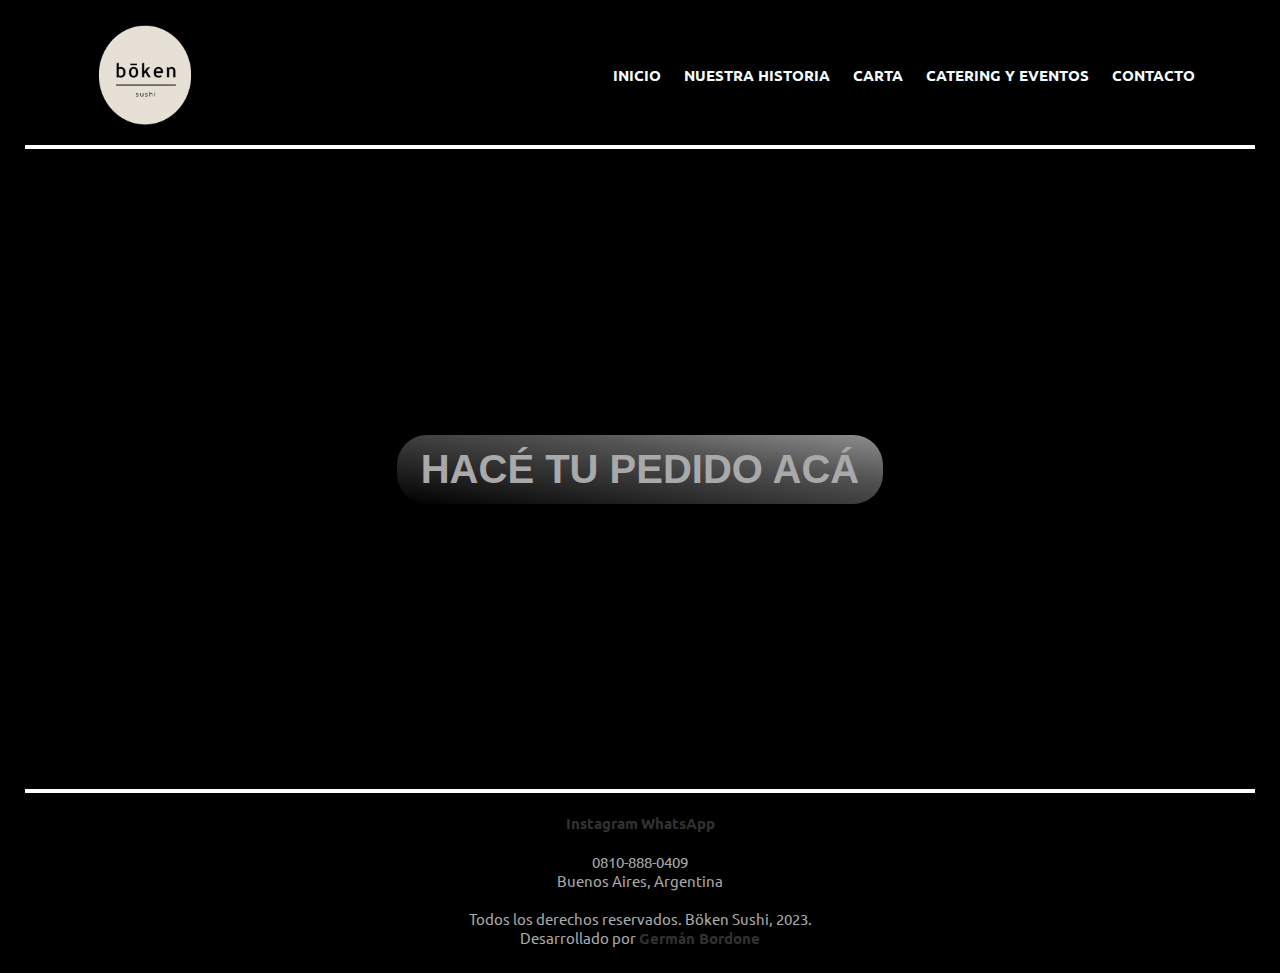
==== index.html @ 6fe46e97 "boton en el main y fotos de fondo" ====
<!DOCTYPE html>
<html lang="es">

<head>
    <meta charset="UTF-8">
    <meta http-equiv="X-UA-Compatible" content="IE=edge">
    <meta name="viewport" content="width=device-width, initial-scale=1.0">
    <title>böken - Home</title>
    <!-- BS CSS -->
    <link href="https://cdn.jsdelivr.net/npm/bootstrap@5.3.0-alpha1/dist/css/bootstrap.min.css" rel="stylesheet"
        integrity="sha384-GLhlTQ8iRABdZLl6O3oVMWSktQOp6b7In1Zl3/Jr59b6EGGoI1aFkw7cmDA6j6gD" crossorigin="anonymous">
    <!-- CSS -->
    <link rel="stylesheet" href="css/estilo.css">
    <!-- FAVICON -->
    <link rel="shortcut icon" href="img/logo.jpg" type="image/x-icon">
</head>

<body>
    <!-- HEADER: TÍTULO PARA MOTOR DE BÚSQUEDA, LOGO Y BARRA NAV -->
    <header>
        <img class="logo" src="img/logo.png" alt="Logo de la empresa">
        <h1 class="encabezado">Boken Sushi</h1>
        <nav>
            <ul>
                <li><a href="index.html">INICIO</a></li>
                <li><a href="html/historia.html">NUESTRA HISTORIA</a></li>
                <li><a href="html/carta.html">CARTA</a></li>
                <li><a href="html/eventos.html">CATERING Y EVENTOS</a></li>
                <li><a href="html/contacto.html">CONTACTO</a></li>
            </ul>
        </nav>
    </header>

    <!-- MAIN: FOTO DE FONDO Y ALGÚN BOTÓN PARA PEDIR -->
    <section class="mainIndex">
        <button class="boton">Hacé tu pedido acá</button>
    </section>

    <!-- FOOTER: REDES Y DERECHOS -->
    <footer>
        <ul class="redes">
            <li><a href="https://www.instagram.com/bokensushibsas/" target="_blank">Instagram</a> <a
                    href="https://wa.me/5491132184443" target="_blank">WhatsApp</a></li>
            <br>
            <li>0810-888-0409</li>
            <li>Buenos Aires, Argentina</li>
            <br>
        </ul>
        <p class="derechos">Todos los derechos reservados. Böken Sushi, 2023.<br>Desarrollado por <a href="">Germán
                Bordone</a></p>
    </footer>

    <script src="https://cdn.jsdelivr.net/npm/bootstrap@5.3.0-alpha1/dist/js/bootstrap.bundle.min.js"
        integrity="sha384-w76AqPfDkMBDXo30jS1Sgez6pr3x5MlQ1ZAGC+nuZB+EYdgRZgiwxhTBTkF7CXvN"
        crossorigin="anonymous"></script>
</body>

</html>
---- css/estilo.css ----
/* GOOGLE FONTS */
@import url('https://fonts.googleapis.com/css2?family=Ubuntu&display=swap');

* {
    padding: 0;
    margin: 0;
}

/* ESTILO AL BODY Y FUENTE GENERAL */
body {
    font-family: 'Ubuntu', sans-serif;
    font-size: 15px;
    margin: 25px;
    background-color: black;
    color: darkgray;
}

/* SEPARANDO UN POCO EL HEADER DEL CONTENIDO PRINCIPAL Y ACOMODANDO LOGO Y NAV CON FLEX */
header {
    background-color: black;
    border-bottom: 4px white solid;
    padding-bottom: 20px;
    display: flex;
    justify-content: space-between;
    align-items: center;
}

/* ACHICANDO UN POCO EL LOGO QUE CONSEGUÍ */
.logo {
    height: 100px;
    width: 240px;
}

/* ESCONDIENDO EL H1 */
h1 {
    display: none;
}

/* ESTILO A LOS LINKS */
a {
    font-weight: bold;
    text-decoration: none;
    color: rgba(128, 128, 128, 0.397);
}

/* ESTILO A LOS LINKS DEL NAV */
nav a {
    font-weight: bold;
    text-decoration: none;
    color: #F3FCFC;
}

/* SEPARANDO UN POCO EL NAV DEL BORDE */
nav {
    margin-right: 50px;
}

/* ITEMS DE LA LISTA DE LINKS DEL NAV */
nav li {
    display: inline-block;
    margin: 5px;
    padding: 5px;
}

/* ACÁ CENTRANDO EL BOTÓN DEL INDEX CON FLEX Y SEPARANDO DEL HEADER Y FOOTER. AGREANDO IMÁGEN DE FONDO */
.mainIndex {
    text-align: center;
    padding-bottom: 20px;
    padding-top: 20px;
    height: 600px;
    display: flex;
    align-items: center;
    justify-content: center;
    background-image: url(https://cloudfront-us-east-1.images.arcpublishing.com/infobae/4GJESMZCFFDWRPHQ2YNZGFGS4I.jpg);
    background-position: center center;
    background-attachment: fixed;
    background-size: cover;
}

/* ACÁ ESTILO Y GRID PARA ORDENAR LOS PÁRRAFOS HISTORIA */
.mainHistoria {
    font-weight: 700;
    text-align: center;
    padding-bottom: 20px;
    padding-top: 20px;
    height: 600px;
    /* background-image: url(../img/fondo2.jpg); */
    background-position: center center;
    background-attachment: fixed;
    background-size: cover;
    display: grid;
    grid-template-areas: 
    "historia1 historia2"
    "historia3 historia3"
    ;
}

/* FOOTER */
footer {
    border-top: 4px white solid;
    padding-top: 20px;
    text-align: center;
}

footer ul li {
    list-style-type: none;
}

/* PÁRRAFOS HISTORIA */
.historia1 {
    grid-area: historia1;
}

.historia2 {
    grid-area: historia2;
}

.historia3 {
    grid-area: historia3;
}

/* ESTILO AL BOTÓN DEL MAIN + TRANSFORMACIÓN Y TRANSICIÓN */
.boton {
    color: darkgray;
    padding: 12px 24px;
    font-size: 40px;
    font-weight: 700;
    text-transform: uppercase;
    background-image: linear-gradient(to top right, black, #2B2B2B, #535353, #8F8E8E);
    border: 0;
    border-radius: 30px;
    transition: all cubic-bezier(0.215, 0.610, 0.355, 1) .4s;
}

.boton:hover {
    cursor: pointer;
    transform: translateY(-3px);
}

.boton:active {
    transform: translateY(3px);
}

/* CORRIGIENDO UN PADDING IZQ QUE ME METIÓ EL BS NO SE POR QUÉ */
.redes {
    padding: 0;
}
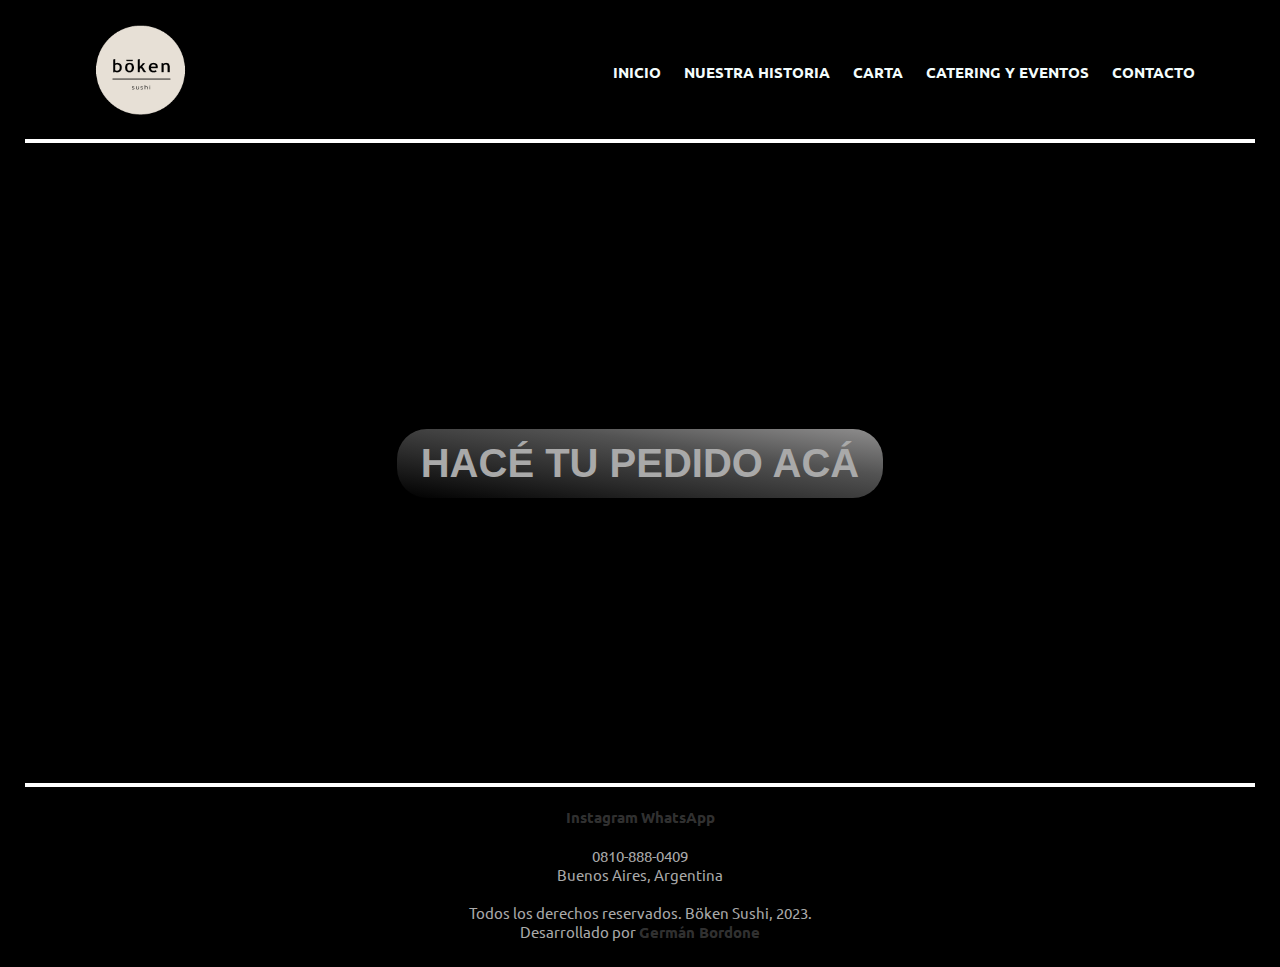
==== commit 344f0aaf: "responsive" ====
--- a/index.html
+++ b/index.html
@@ -6,9 +6,6 @@
     <meta http-equiv="X-UA-Compatible" content="IE=edge">
     <meta name="viewport" content="width=device-width, initial-scale=1.0">
     <title>böken - Home</title>
-    <!-- BS CSS -->
-    <link href="https://cdn.jsdelivr.net/npm/bootstrap@5.3.0-alpha1/dist/css/bootstrap.min.css" rel="stylesheet"
-        integrity="sha384-GLhlTQ8iRABdZLl6O3oVMWSktQOp6b7In1Zl3/Jr59b6EGGoI1aFkw7cmDA6j6gD" crossorigin="anonymous">
     <!-- CSS -->
     <link rel="stylesheet" href="css/estilo.css">
     <!-- FAVICON -->
@@ -18,7 +15,7 @@
 <body>
     <!-- HEADER: TÍTULO PARA MOTOR DE BÚSQUEDA, LOGO Y BARRA NAV -->
     <header>
-        <img class="logo" src="img/logo.png" alt="Logo de la empresa">
+        <a href="../index.html"><img class="logo" src="../img/logo.png" alt="Logo de la empresa"></a>
         <h1 class="encabezado">Boken Sushi</h1>
         <nav>
             <ul>
@@ -50,9 +47,7 @@
                 Bordone</a></p>
     </footer>
 
-    <script src="https://cdn.jsdelivr.net/npm/bootstrap@5.3.0-alpha1/dist/js/bootstrap.bundle.min.js"
-        integrity="sha384-w76AqPfDkMBDXo30jS1Sgez6pr3x5MlQ1ZAGC+nuZB+EYdgRZgiwxhTBTkF7CXvN"
-        crossorigin="anonymous"></script>
+
 </body>
 
 </html>--- a/css/estilo.css
+++ b/css/estilo.css
@@ -27,8 +27,9 @@
 
 /* ACHICANDO UN POCO EL LOGO QUE CONSEGUÍ */
 .logo {
-    height: 100px;
-    width: 240px;
+    /* height: 100px;
+    width: 240px; */
+    height: 10vh;
 }
 
 /* ESCONDIENDO EL H1 */
@@ -77,21 +78,21 @@
     background-size: cover;
 }
 
-/* ACÁ ESTILO Y GRID PARA ORDENAR LOS PÁRRAFOS HISTORIA */
+/* ACÁ ESTILO Y GRID PARA ORDENAR LOS PÁRRAFOS HISTORIA. OCULTO LA IMÁGEN DE FONDO PORQUE NO CONSIGO UNA QUE ME HAGA BUEN CONTRASTE CON LOS TEXTOS */
 .mainHistoria {
     font-weight: 700;
     text-align: center;
     padding-bottom: 20px;
     padding-top: 20px;
-    height: 600px;
-    /* background-image: url(../img/fondo2.jpg); */
+    /* height: 600px;
+    background-image: url(../img/fondo2.jpg);
     background-position: center center;
     background-attachment: fixed;
-    background-size: cover;
+    background-size: cover; */
     display: grid;
-    grid-template-areas: 
-    "historia1 historia2"
-    "historia3 historia3"
+    grid-template-areas:
+        "historia1 historia2"
+        "historia3 historia3"
     ;
 }
 
@@ -108,14 +109,17 @@
 
 /* PÁRRAFOS HISTORIA */
 .historia1 {
+    padding: 20px;
     grid-area: historia1;
 }
 
 .historia2 {
+    padding: 20px;
     grid-area: historia2;
 }
 
 .historia3 {
+    padding: 20px;
     grid-area: historia3;
 }
 
@@ -141,7 +145,18 @@
     transform: translateY(3px);
 }
 
-/* CORRIGIENDO UN PADDING IZQ QUE ME METIÓ EL BS NO SE POR QUÉ */
-.redes {
-    padding: 0;
+/* MEDIA QUERIES: MOSTRANDO HISTORIAS EN 1 SOLA COLUMNA. NO CONSEGUÍ HACER RESPONSIVE EL BACKGROUND IMAGE DEL INDEX, POR ESO LO OCULTO */
+@media (max-width: 650px) {
+    .mainIndex {
+        background-image: none;
+    }
+
+    .mainHistoria {
+        display: grid;
+        grid-template-areas: 
+        "historia1"
+        "historia2"
+        "historia3";
+    }
+
 }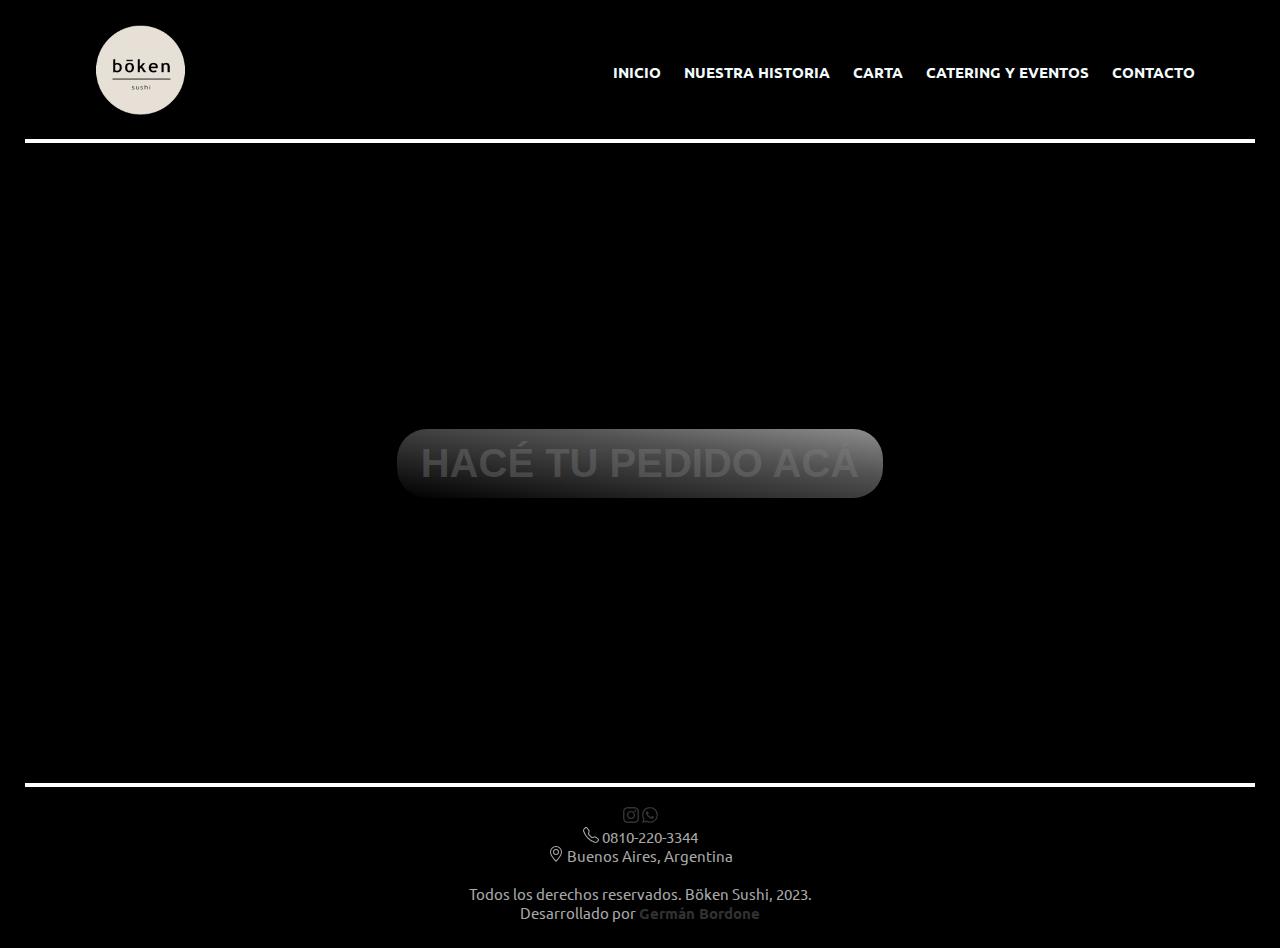
==== commit 64527173: "avanzando con el contenido" ====
--- a/index.html
+++ b/index.html
@@ -5,7 +5,12 @@
     <meta charset="UTF-8">
     <meta http-equiv="X-UA-Compatible" content="IE=edge">
     <meta name="viewport" content="width=device-width, initial-scale=1.0">
+    <meta name="description"
+        content="BOKEN SUSHI - fanáticos del sushi. Delivery & take away. Un sushi creado por manos y mente con casi 20 años de experiencia en el rubro. Excelente relación precio/calidad. Pedí online. Todos los medios de pago.">
     <title>böken - Home</title>
+    <!-- BS CSS -->
+    <link href="https://cdn.jsdelivr.net/npm/bootstrap@5.3.0-alpha1/dist/css/bootstrap.min.css" rel="stylesheet"
+        integrity="sha384-GLhlTQ8iRABdZLl6O3oVMWSktQOp6b7In1Zl3/Jr59b6EGGoI1aFkw7cmDA6j6gD" crossorigin="anonymous">
     <!-- CSS -->
     <link rel="stylesheet" href="css/estilo.css">
     <!-- FAVICON -->
@@ -15,13 +20,13 @@
 <body>
     <!-- HEADER: TÍTULO PARA MOTOR DE BÚSQUEDA, LOGO Y BARRA NAV -->
     <header>
-        <a href="../index.html"><img class="logo" src="../img/logo.png" alt="Logo de la empresa"></a>
+        <a href="index.html"><img class="logo" src="img/logo.png" alt="Logo de la empresa"></a>
         <h1 class="encabezado">Boken Sushi</h1>
         <nav>
             <ul>
                 <li><a href="index.html">INICIO</a></li>
                 <li><a href="html/historia.html">NUESTRA HISTORIA</a></li>
-                <li><a href="html/carta.html">CARTA</a></li>
+                <li><a href="html/carta.pdf" target="_blank">CARTA</a></li>
                 <li><a href="html/eventos.html">CATERING Y EVENTOS</a></li>
                 <li><a href="html/contacto.html">CONTACTO</a></li>
             </ul>
@@ -30,24 +35,46 @@
 
     <!-- MAIN: FOTO DE FONDO Y ALGÚN BOTÓN PARA PEDIR -->
     <section class="mainIndex">
-        <button class="boton">Hacé tu pedido acá</button>
+        <button class="boton"><a href="https://bokensushi.masdelivery.com/" target="_blank">Hacé tu pedido acá</a></button>
     </section>
 
     <!-- FOOTER: REDES Y DERECHOS -->
     <footer>
         <ul class="redes">
-            <li><a href="https://www.instagram.com/bokensushibsas/" target="_blank">Instagram</a> <a
-                    href="https://wa.me/5491132184443" target="_blank">WhatsApp</a></li>
-            <br>
-            <li>0810-888-0409</li>
-            <li>Buenos Aires, Argentina</li>
+            <li>
+                <a href="https://www.instagram.com/bokensushibsas/" target="_blank"><svg
+                        xmlns="http://www.w3.org/2000/svg" width="16" height="16" fill="currentColor"
+                        class="bi bi-instagram" viewBox="0 0 16 16">
+                        <path
+                            d="M8 0C5.829 0 5.556.01 4.703.048 3.85.088 3.269.222 2.76.42a3.917 3.917 0 0 0-1.417.923A3.927 3.927 0 0 0 .42 2.76C.222 3.268.087 3.85.048 4.7.01 5.555 0 5.827 0 8.001c0 2.172.01 2.444.048 3.297.04.852.174 1.433.372 1.942.205.526.478.972.923 1.417.444.445.89.719 1.416.923.51.198 1.09.333 1.942.372C5.555 15.99 5.827 16 8 16s2.444-.01 3.298-.048c.851-.04 1.434-.174 1.943-.372a3.916 3.916 0 0 0 1.416-.923c.445-.445.718-.891.923-1.417.197-.509.332-1.09.372-1.942C15.99 10.445 16 10.173 16 8s-.01-2.445-.048-3.299c-.04-.851-.175-1.433-.372-1.941a3.926 3.926 0 0 0-.923-1.417A3.911 3.911 0 0 0 13.24.42c-.51-.198-1.092-.333-1.943-.372C10.443.01 10.172 0 7.998 0h.003zm-.717 1.442h.718c2.136 0 2.389.007 3.232.046.78.035 1.204.166 1.486.275.373.145.64.319.92.599.28.28.453.546.598.92.11.281.24.705.275 1.485.039.843.047 1.096.047 3.231s-.008 2.389-.047 3.232c-.035.78-.166 1.203-.275 1.485a2.47 2.47 0 0 1-.599.919c-.28.28-.546.453-.92.598-.28.11-.704.24-1.485.276-.843.038-1.096.047-3.232.047s-2.39-.009-3.233-.047c-.78-.036-1.203-.166-1.485-.276a2.478 2.478 0 0 1-.92-.598 2.48 2.48 0 0 1-.6-.92c-.109-.281-.24-.705-.275-1.485-.038-.843-.046-1.096-.046-3.233 0-2.136.008-2.388.046-3.231.036-.78.166-1.204.276-1.486.145-.373.319-.64.599-.92.28-.28.546-.453.92-.598.282-.11.705-.24 1.485-.276.738-.034 1.024-.044 2.515-.045v.002zm4.988 1.328a.96.96 0 1 0 0 1.92.96.96 0 0 0 0-1.92zm-4.27 1.122a4.109 4.109 0 1 0 0 8.217 4.109 4.109 0 0 0 0-8.217zm0 1.441a2.667 2.667 0 1 1 0 5.334 2.667 2.667 0 0 1 0-5.334z" />
+                    </svg></a> <a href="https://wa.me/5491136051828" target="_blank"><svg
+                        xmlns="http://www.w3.org/2000/svg" width="16" height="16" fill="currentColor"
+                        class="bi bi-whatsapp" viewBox="0 0 16 16">
+                        <path
+                            d="M13.601 2.326A7.854 7.854 0 0 0 7.994 0C3.627 0 .068 3.558.064 7.926c0 1.399.366 2.76 1.057 3.965L0 16l4.204-1.102a7.933 7.933 0 0 0 3.79.965h.004c4.368 0 7.926-3.558 7.93-7.93A7.898 7.898 0 0 0 13.6 2.326zM7.994 14.521a6.573 6.573 0 0 1-3.356-.92l-.24-.144-2.494.654.666-2.433-.156-.251a6.56 6.56 0 0 1-1.007-3.505c0-3.626 2.957-6.584 6.591-6.584a6.56 6.56 0 0 1 4.66 1.931 6.557 6.557 0 0 1 1.928 4.66c-.004 3.639-2.961 6.592-6.592 6.592zm3.615-4.934c-.197-.099-1.17-.578-1.353-.646-.182-.065-.315-.099-.445.099-.133.197-.513.646-.627.775-.114.133-.232.148-.43.05-.197-.1-.836-.308-1.592-.985-.59-.525-.985-1.175-1.103-1.372-.114-.198-.011-.304.088-.403.087-.088.197-.232.296-.346.1-.114.133-.198.198-.33.065-.134.034-.248-.015-.347-.05-.099-.445-1.076-.612-1.47-.16-.389-.323-.335-.445-.34-.114-.007-.247-.007-.38-.007a.729.729 0 0 0-.529.247c-.182.198-.691.677-.691 1.654 0 .977.71 1.916.81 2.049.098.133 1.394 2.132 3.383 2.992.47.205.84.326 1.129.418.475.152.904.129 1.246.08.38-.058 1.171-.48 1.338-.943.164-.464.164-.86.114-.943-.049-.084-.182-.133-.38-.232z" />
+                    </svg></a>
+            </li>
+            <li><svg xmlns="http://www.w3.org/2000/svg" width="16" height="16" fill="currentColor"
+                    class="bi bi-telephone" viewBox="0 0 16 16">
+                    <path
+                        d="M3.654 1.328a.678.678 0 0 0-1.015-.063L1.605 2.3c-.483.484-.661 1.169-.45 1.77a17.568 17.568 0 0 0 4.168 6.608 17.569 17.569 0 0 0 6.608 4.168c.601.211 1.286.033 1.77-.45l1.034-1.034a.678.678 0 0 0-.063-1.015l-2.307-1.794a.678.678 0 0 0-.58-.122l-2.19.547a1.745 1.745 0 0 1-1.657-.459L5.482 8.062a1.745 1.745 0 0 1-.46-1.657l.548-2.19a.678.678 0 0 0-.122-.58L3.654 1.328zM1.884.511a1.745 1.745 0 0 1 2.612.163L6.29 2.98c.329.423.445.974.315 1.494l-.547 2.19a.678.678 0 0 0 .178.643l2.457 2.457a.678.678 0 0 0 .644.178l2.189-.547a1.745 1.745 0 0 1 1.494.315l2.306 1.794c.829.645.905 1.87.163 2.611l-1.034 1.034c-.74.74-1.846 1.065-2.877.702a18.634 18.634 0 0 1-7.01-4.42 18.634 18.634 0 0 1-4.42-7.009c-.362-1.03-.037-2.137.703-2.877L1.885.511z" />
+                </svg> 0810-220-3344</li>
+            <li><svg xmlns="http://www.w3.org/2000/svg" width="16" height="16" fill="currentColor" class="bi bi-geo-alt"
+                    viewBox="0 0 16 16">
+                    <path
+                        d="M12.166 8.94c-.524 1.062-1.234 2.12-1.96 3.07A31.493 31.493 0 0 1 8 14.58a31.481 31.481 0 0 1-2.206-2.57c-.726-.95-1.436-2.008-1.96-3.07C3.304 7.867 3 6.862 3 6a5 5 0 0 1 10 0c0 .862-.305 1.867-.834 2.94zM8 16s6-5.686 6-10A6 6 0 0 0 2 6c0 4.314 6 10 6 10z" />
+                    <path d="M8 8a2 2 0 1 1 0-4 2 2 0 0 1 0 4zm0 1a3 3 0 1 0 0-6 3 3 0 0 0 0 6z" />
+                </svg> Buenos Aires, Argentina</li>
             <br>
         </ul>
-        <p class="derechos">Todos los derechos reservados. Böken Sushi, 2023.<br>Desarrollado por <a href="">Germán
+        <p class="derechos">Todos los derechos reservados. Böken Sushi, 2023.<br>Desarrollado por <a
+                href="https://www.instagram.com/gerbordone/" target="_blank">Germán
                 Bordone</a></p>
     </footer>
 
-
+    <script src="https://cdn.jsdelivr.net/npm/bootstrap@5.3.0-alpha1/dist/js/bootstrap.bundle.min.js"
+        integrity="sha384-w76AqPfDkMBDXo30jS1Sgez6pr3x5MlQ1ZAGC+nuZB+EYdgRZgiwxhTBTkF7CXvN"
+        crossorigin="anonymous"></script>
 </body>
 
 </html>--- a/css/estilo.css
+++ b/css/estilo.css
@@ -56,6 +56,7 @@
     margin-right: 50px;
 }
 
+
 /* ITEMS DE LA LISTA DE LINKS DEL NAV */
 nav li {
     display: inline-block;
@@ -80,7 +81,6 @@
 
 /* ACÁ ESTILO Y GRID PARA ORDENAR LOS PÁRRAFOS HISTORIA. OCULTO LA IMÁGEN DE FONDO PORQUE NO CONSIGO UNA QUE ME HAGA BUEN CONTRASTE CON LOS TEXTOS */
 .mainHistoria {
-    font-weight: 700;
     text-align: center;
     padding-bottom: 20px;
     padding-top: 20px;
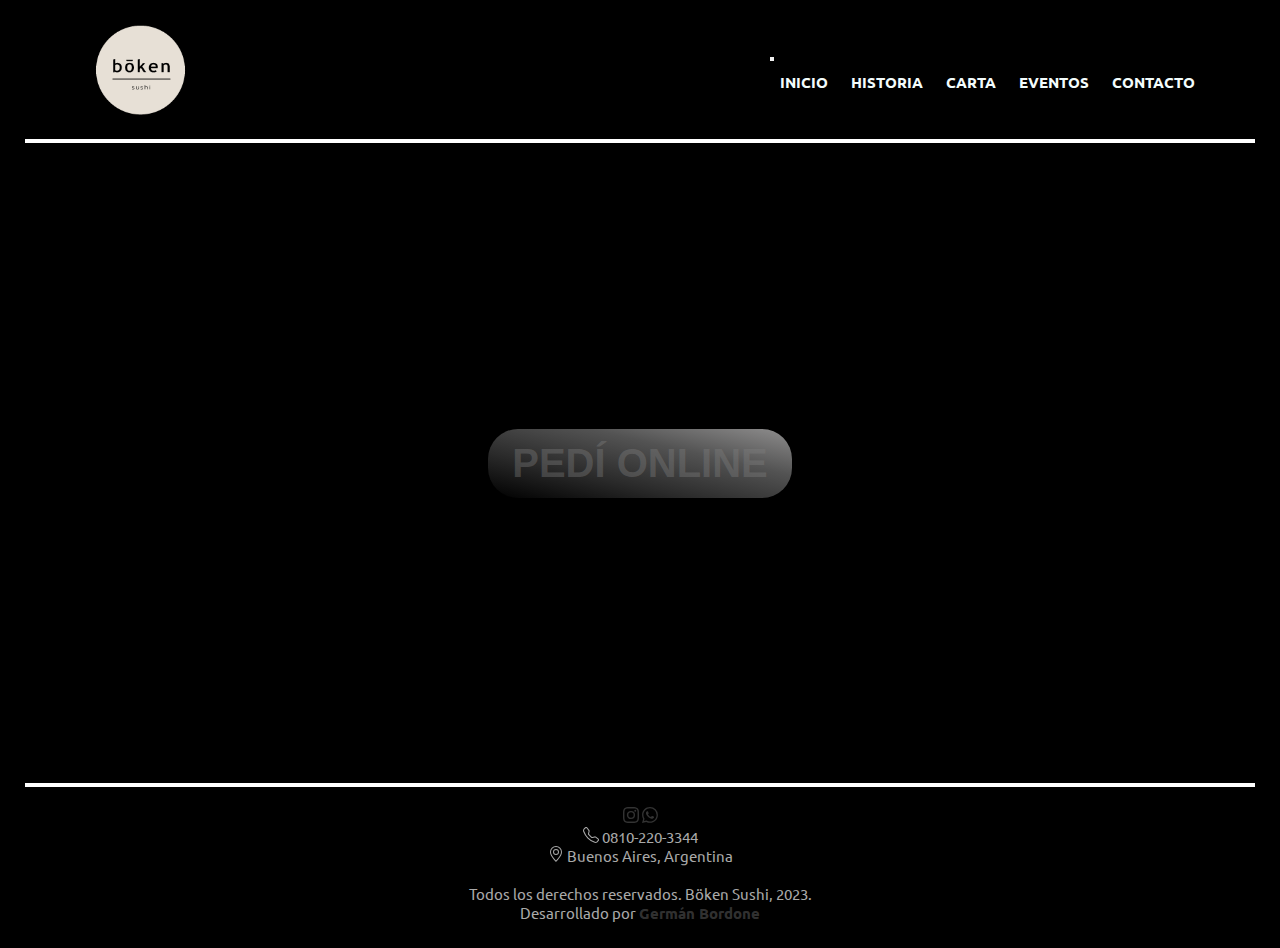
==== commit 75138424: "agregando sass" ====
--- a/index.html
+++ b/index.html
@@ -20,22 +20,30 @@
 <body>
     <!-- HEADER: TÍTULO PARA MOTOR DE BÚSQUEDA, LOGO Y BARRA NAV -->
     <header>
+        <h1 class="encabezado">Boken Sushi</h1>
         <a href="index.html"><img class="logo" src="img/logo.png" alt="Logo de la empresa"></a>
-        <h1 class="encabezado">Boken Sushi</h1>
-        <nav>
-            <ul>
-                <li><a href="index.html">INICIO</a></li>
-                <li><a href="html/historia.html">NUESTRA HISTORIA</a></li>
-                <li><a href="html/carta.pdf" target="_blank">CARTA</a></li>
-                <li><a href="html/eventos.html">CATERING Y EVENTOS</a></li>
-                <li><a href="html/contacto.html">CONTACTO</a></li>
-            </ul>
+        <nav class="navbar navbar-expand-md navbar-dark">
+            <div class="container-fluid">
+                <button class="navbar-toggler" type="button" data-bs-toggle="collapse" data-bs-target="#menu"
+                    aria-controls="navbarSupportedContent" aria-expanded="false" aria-label="Toggle navigation">
+                    <span class="navbar-toggler-icon"></span>
+                </button>
+                <div class="collapse navbar-collapse" id="menu">
+                    <ul class="navbar-nav me-auto">
+                        <li class="nav-item"><a class="nav-link active" href="index.html">INICIO</a></li>
+                        <li class="nav-item"><a class="nav-link" href="html/historia.html">HISTORIA</a></li>
+                        <li class="nav-item"><a class="nav-link" href="html/carta.pdf" target="_blank">CARTA</a></li>
+                        <li class="nav-item"><a class="nav-link" href="html/eventos.html">EVENTOS</a></li>
+                        <li class="nav-item"><a class="nav-link" href="html/contacto.html">CONTACTO</a></li>
+                    </ul>
+                </div>
+            </div>
         </nav>
     </header>
 
     <!-- MAIN: FOTO DE FONDO Y ALGÚN BOTÓN PARA PEDIR -->
     <section class="mainIndex">
-        <button class="boton"><a href="https://bokensushi.masdelivery.com/" target="_blank">Hacé tu pedido acá</a></button>
+        <button class="boton"><a href="https://bokensushi.masdelivery.com/" target="_blank">Pedí online</a></button>
     </section>
 
     <!-- FOOTER: REDES Y DERECHOS -->
--- a/css/estilo.css
+++ b/css/estilo.css
@@ -1,162 +1,143 @@
+@charset "UTF-8";
 /* GOOGLE FONTS */
-@import url('https://fonts.googleapis.com/css2?family=Ubuntu&display=swap');
-
+@import url("https://fonts.googleapis.com/css2?family=Ubuntu&display=swap");
+/* ESTILO AL BODY Y FUENTE GENERAL */
 * {
-    padding: 0;
-    margin: 0;
+  padding: 0;
+  margin: 0;
 }
 
-/* ESTILO AL BODY Y FUENTE GENERAL */
 body {
-    font-family: 'Ubuntu', sans-serif;
-    font-size: 15px;
-    margin: 25px;
-    background-color: black;
-    color: darkgray;
+  font-family: "Ubuntu", sans-serif;
+  font-size: 15px;
+  margin: 25px;
+  background-color: black;
+  color: darkgray;
+}
+
+/* ESTILO A LOS LINKS */
+a {
+  font-weight: bold;
+  text-decoration: none;
+  color: rgba(128, 128, 128, 0.397);
 }
 
 /* SEPARANDO UN POCO EL HEADER DEL CONTENIDO PRINCIPAL Y ACOMODANDO LOGO Y NAV CON FLEX */
 header {
-    background-color: black;
-    border-bottom: 4px white solid;
-    padding-bottom: 20px;
-    display: flex;
-    justify-content: space-between;
-    align-items: center;
+  background-color: black;
+  border-bottom: 4px white solid;
+  padding-bottom: 20px;
+  display: flex;
+  justify-content: space-between;
+  align-items: center;
 }
 
 /* ACHICANDO UN POCO EL LOGO QUE CONSEGUÍ */
 .logo {
-    /* height: 100px;
-    width: 240px; */
-    height: 10vh;
+  height: 10vh;
 }
 
 /* ESCONDIENDO EL H1 */
 h1 {
-    display: none;
+  display: none;
 }
 
-/* ESTILO A LOS LINKS */
-a {
-    font-weight: bold;
-    text-decoration: none;
-    color: rgba(128, 128, 128, 0.397);
+nav {
+  /* SEPARANDO UN POCO EL NAV DEL BORDE */
+  margin-right: 50px;
+  /* ESTILO A LOS LINKS DEL NAV */
+  /* ITEMS DE LA LISTA DE LINKS DEL NAV */
 }
-
-/* ESTILO A LOS LINKS DEL NAV */
 nav a {
-    font-weight: bold;
-    text-decoration: none;
-    color: #F3FCFC;
+  font-weight: bold;
+  text-decoration: none;
+  color: #F3FCFC;
 }
-
-/* SEPARANDO UN POCO EL NAV DEL BORDE */
-nav {
-    margin-right: 50px;
-}
-
-
-/* ITEMS DE LA LISTA DE LINKS DEL NAV */
 nav li {
-    display: inline-block;
-    margin: 5px;
-    padding: 5px;
+  display: inline-block;
+  margin: 5px;
+  padding: 5px;
 }
 
 /* ACÁ CENTRANDO EL BOTÓN DEL INDEX CON FLEX Y SEPARANDO DEL HEADER Y FOOTER. AGREANDO IMÁGEN DE FONDO */
+/* ESTILO AL BOTÓN DEL MAIN + TRANSFORMACIÓN Y TRANSICIÓN */
 .mainIndex {
-    text-align: center;
-    padding-bottom: 20px;
-    padding-top: 20px;
-    height: 600px;
-    display: flex;
-    align-items: center;
-    justify-content: center;
-    background-image: url(https://cloudfront-us-east-1.images.arcpublishing.com/infobae/4GJESMZCFFDWRPHQ2YNZGFGS4I.jpg);
-    background-position: center center;
-    background-attachment: fixed;
-    background-size: cover;
+  text-align: center;
+  padding-bottom: 20px;
+  padding-top: 20px;
+  height: 600px;
+  display: flex;
+  align-items: center;
+  justify-content: center;
+  background-image: url(https://cloudfront-us-east-1.images.arcpublishing.com/infobae/4GJESMZCFFDWRPHQ2YNZGFGS4I.jpg);
+  background-position: center center;
+  background-attachment: fixed;
+  background-size: cover;
+}
+
+.boton {
+  color: darkgray;
+  padding: 12px 24px;
+  font-size: 40px;
+  font-weight: 700;
+  text-transform: uppercase;
+  background-image: linear-gradient(to top right, black, #2B2B2B, #535353, #8F8E8E);
+  border: 0;
+  border-radius: 30px;
+  transition: all cubic-bezier(0.215, 0.61, 0.355, 1) 0.4s;
+}
+.boton:hover {
+  cursor: pointer;
+  transform: translateY(-3px);
+}
+.boton:active {
+  transform: translateY(3px);
 }
 
 /* ACÁ ESTILO Y GRID PARA ORDENAR LOS PÁRRAFOS HISTORIA. OCULTO LA IMÁGEN DE FONDO PORQUE NO CONSIGO UNA QUE ME HAGA BUEN CONTRASTE CON LOS TEXTOS */
 .mainHistoria {
-    text-align: center;
-    padding-bottom: 20px;
-    padding-top: 20px;
-    /* height: 600px;
-    background-image: url(../img/fondo2.jpg);
-    background-position: center center;
-    background-attachment: fixed;
-    background-size: cover; */
-    display: grid;
-    grid-template-areas:
-        "historia1 historia2"
-        "historia3 historia3"
-    ;
+  text-align: center;
+  padding-bottom: 20px;
+  padding-top: 20px;
+  display: grid;
+  grid-template-areas: "historia1 historia2" "historia3 historia3";
+}
+
+/* PÁRRAFOS HISTORIA */
+.historia1 {
+  padding: 20px;
+  grid-area: historia1;
+}
+
+.historia2 {
+  padding: 20px;
+  grid-area: historia2;
+}
+
+.historia3 {
+  padding: 20px;
+  grid-area: historia3;
 }
 
 /* FOOTER */
 footer {
-    border-top: 4px white solid;
-    padding-top: 20px;
-    text-align: center;
+  border-top: 4px white solid;
+  padding-top: 20px;
+  text-align: center;
 }
-
 footer ul li {
-    list-style-type: none;
-}
-
-/* PÁRRAFOS HISTORIA */
-.historia1 {
-    padding: 20px;
-    grid-area: historia1;
-}
-
-.historia2 {
-    padding: 20px;
-    grid-area: historia2;
-}
-
-.historia3 {
-    padding: 20px;
-    grid-area: historia3;
-}
-
-/* ESTILO AL BOTÓN DEL MAIN + TRANSFORMACIÓN Y TRANSICIÓN */
-.boton {
-    color: darkgray;
-    padding: 12px 24px;
-    font-size: 40px;
-    font-weight: 700;
-    text-transform: uppercase;
-    background-image: linear-gradient(to top right, black, #2B2B2B, #535353, #8F8E8E);
-    border: 0;
-    border-radius: 30px;
-    transition: all cubic-bezier(0.215, 0.610, 0.355, 1) .4s;
-}
-
-.boton:hover {
-    cursor: pointer;
-    transform: translateY(-3px);
-}
-
-.boton:active {
-    transform: translateY(3px);
+  list-style-type: none;
 }
 
 /* MEDIA QUERIES: MOSTRANDO HISTORIAS EN 1 SOLA COLUMNA. NO CONSEGUÍ HACER RESPONSIVE EL BACKGROUND IMAGE DEL INDEX, POR ESO LO OCULTO */
 @media (max-width: 650px) {
-    .mainIndex {
-        background-image: none;
-    }
+  .mainIndex {
+    background-image: none;
+  }
+  .mainHistoria {
+    display: grid;
+    grid-template-areas: "historia1" "historia2" "historia3";
+  }
+}
 
-    .mainHistoria {
-        display: grid;
-        grid-template-areas: 
-        "historia1"
-        "historia2"
-        "historia3";
-    }
-
-}+/*# sourceMappingURL=estilo.css.map */
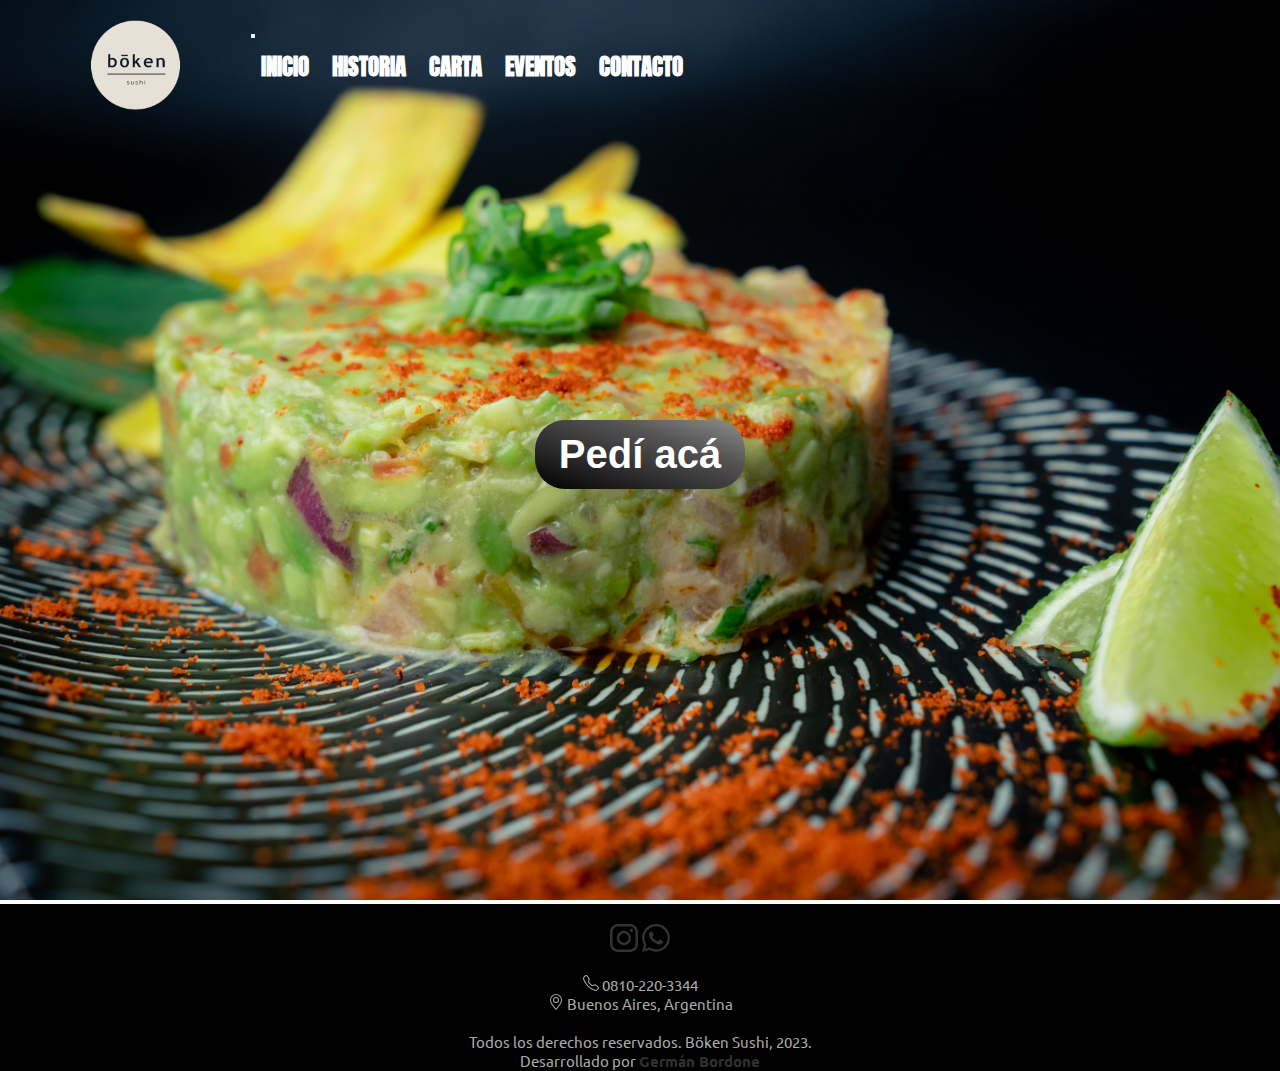
==== commit 767d3004: "avances y cambios en todo el proyecto" ====
--- a/index.html
+++ b/index.html
@@ -19,49 +19,53 @@
 
 <body>
     <!-- HEADER: TÍTULO PARA MOTOR DE BÚSQUEDA, LOGO Y BARRA NAV -->
-    <header>
-        <h1 class="encabezado">Boken Sushi</h1>
-        <a href="index.html"><img class="logo" src="img/logo.png" alt="Logo de la empresa"></a>
-        <nav class="navbar navbar-expand-md navbar-dark">
-            <div class="container-fluid">
-                <button class="navbar-toggler" type="button" data-bs-toggle="collapse" data-bs-target="#menu"
-                    aria-controls="navbarSupportedContent" aria-expanded="false" aria-label="Toggle navigation">
-                    <span class="navbar-toggler-icon"></span>
-                </button>
-                <div class="collapse navbar-collapse" id="menu">
-                    <ul class="navbar-nav me-auto">
-                        <li class="nav-item"><a class="nav-link active" href="index.html">INICIO</a></li>
-                        <li class="nav-item"><a class="nav-link" href="html/historia.html">HISTORIA</a></li>
-                        <li class="nav-item"><a class="nav-link" href="html/carta.pdf" target="_blank">CARTA</a></li>
-                        <li class="nav-item"><a class="nav-link" href="html/eventos.html">EVENTOS</a></li>
-                        <li class="nav-item"><a class="nav-link" href="html/contacto.html">CONTACTO</a></li>
-                    </ul>
+    <div class="containerIndex">
+        <header>
+            <h1 class="encabezado">Boken Sushi</h1>
+            <a href="index.html"><img class="logo" src="img/logo.png" alt="Logo de la empresa"></a>
+            <nav class="navbar navbar-expand-md navbar-dark">
+                <div class="container-fluid">
+                    <button class="navbar-toggler" type="button" data-bs-toggle="collapse" data-bs-target="#menu"
+                        aria-controls="navbarSupportedContent" aria-expanded="false" aria-label="Toggle navigation">
+                        <span class="navbar-toggler-icon"></span>
+                    </button>
+                    <div class="collapse navbar-collapse" id="menu">
+                        <ul class="navbar-nav me-auto">
+                            <li class="nav-item"><a class="nav-link active" href="index.html">INICIO</a></li>
+                            <li class="nav-item"><a class="nav-link" href="html/historia.html">HISTORIA</a></li>
+                            <li class="nav-item"><a class="nav-link" href="html/carta.pdf" target="_blank">CARTA</a>
+                            </li>
+                            <li class="nav-item"><a class="nav-link" href="html/eventos.html">EVENTOS</a></li>
+                            <li class="nav-item"><a class="nav-link" href="html/contacto.html">CONTACTO</a></li>
+                        </ul>
+                    </div>
                 </div>
-            </div>
-        </nav>
-    </header>
+            </nav>
+        </header>
 
-    <!-- MAIN: FOTO DE FONDO Y ALGÚN BOTÓN PARA PEDIR -->
-    <section class="mainIndex">
-        <button class="boton"><a href="https://bokensushi.masdelivery.com/" target="_blank">Pedí online</a></button>
-    </section>
+        <!-- MAIN: FOTO DE FONDO Y ALGÚN BOTÓN PARA PEDIR -->
+        <section class="mainIndex">
+            <button class="boton"><a href="https://bokensushi.masdelivery.com/" target="_blank">Pedí acá</a></button>
+        </section>
+    </div>
 
     <!-- FOOTER: REDES Y DERECHOS -->
     <footer>
         <ul class="redes">
             <li>
                 <a href="https://www.instagram.com/bokensushibsas/" target="_blank"><svg
-                        xmlns="http://www.w3.org/2000/svg" width="16" height="16" fill="currentColor"
+                        xmlns="http://www.w3.org/2000/svg" width="28" height="28" fill="currentColor"
                         class="bi bi-instagram" viewBox="0 0 16 16">
                         <path
                             d="M8 0C5.829 0 5.556.01 4.703.048 3.85.088 3.269.222 2.76.42a3.917 3.917 0 0 0-1.417.923A3.927 3.927 0 0 0 .42 2.76C.222 3.268.087 3.85.048 4.7.01 5.555 0 5.827 0 8.001c0 2.172.01 2.444.048 3.297.04.852.174 1.433.372 1.942.205.526.478.972.923 1.417.444.445.89.719 1.416.923.51.198 1.09.333 1.942.372C5.555 15.99 5.827 16 8 16s2.444-.01 3.298-.048c.851-.04 1.434-.174 1.943-.372a3.916 3.916 0 0 0 1.416-.923c.445-.445.718-.891.923-1.417.197-.509.332-1.09.372-1.942C15.99 10.445 16 10.173 16 8s-.01-2.445-.048-3.299c-.04-.851-.175-1.433-.372-1.941a3.926 3.926 0 0 0-.923-1.417A3.911 3.911 0 0 0 13.24.42c-.51-.198-1.092-.333-1.943-.372C10.443.01 10.172 0 7.998 0h.003zm-.717 1.442h.718c2.136 0 2.389.007 3.232.046.78.035 1.204.166 1.486.275.373.145.64.319.92.599.28.28.453.546.598.92.11.281.24.705.275 1.485.039.843.047 1.096.047 3.231s-.008 2.389-.047 3.232c-.035.78-.166 1.203-.275 1.485a2.47 2.47 0 0 1-.599.919c-.28.28-.546.453-.92.598-.28.11-.704.24-1.485.276-.843.038-1.096.047-3.232.047s-2.39-.009-3.233-.047c-.78-.036-1.203-.166-1.485-.276a2.478 2.478 0 0 1-.92-.598 2.48 2.48 0 0 1-.6-.92c-.109-.281-.24-.705-.275-1.485-.038-.843-.046-1.096-.046-3.233 0-2.136.008-2.388.046-3.231.036-.78.166-1.204.276-1.486.145-.373.319-.64.599-.92.28-.28.546-.453.92-.598.282-.11.705-.24 1.485-.276.738-.034 1.024-.044 2.515-.045v.002zm4.988 1.328a.96.96 0 1 0 0 1.92.96.96 0 0 0 0-1.92zm-4.27 1.122a4.109 4.109 0 1 0 0 8.217 4.109 4.109 0 0 0 0-8.217zm0 1.441a2.667 2.667 0 1 1 0 5.334 2.667 2.667 0 0 1 0-5.334z" />
-                    </svg></a> <a href="https://wa.me/5491136051828" target="_blank"><svg
-                        xmlns="http://www.w3.org/2000/svg" width="16" height="16" fill="currentColor"
-                        class="bi bi-whatsapp" viewBox="0 0 16 16">
+                    </svg> </a>
+                <a href="https://wa.me/5491136051828" target="_blank"><svg xmlns="http://www.w3.org/2000/svg" width="28"
+                        height="28" fill="currentColor" class="bi bi-whatsapp" viewBox="0 0 16 16">
                         <path
                             d="M13.601 2.326A7.854 7.854 0 0 0 7.994 0C3.627 0 .068 3.558.064 7.926c0 1.399.366 2.76 1.057 3.965L0 16l4.204-1.102a7.933 7.933 0 0 0 3.79.965h.004c4.368 0 7.926-3.558 7.93-7.93A7.898 7.898 0 0 0 13.6 2.326zM7.994 14.521a6.573 6.573 0 0 1-3.356-.92l-.24-.144-2.494.654.666-2.433-.156-.251a6.56 6.56 0 0 1-1.007-3.505c0-3.626 2.957-6.584 6.591-6.584a6.56 6.56 0 0 1 4.66 1.931 6.557 6.557 0 0 1 1.928 4.66c-.004 3.639-2.961 6.592-6.592 6.592zm3.615-4.934c-.197-.099-1.17-.578-1.353-.646-.182-.065-.315-.099-.445.099-.133.197-.513.646-.627.775-.114.133-.232.148-.43.05-.197-.1-.836-.308-1.592-.985-.59-.525-.985-1.175-1.103-1.372-.114-.198-.011-.304.088-.403.087-.088.197-.232.296-.346.1-.114.133-.198.198-.33.065-.134.034-.248-.015-.347-.05-.099-.445-1.076-.612-1.47-.16-.389-.323-.335-.445-.34-.114-.007-.247-.007-.38-.007a.729.729 0 0 0-.529.247c-.182.198-.691.677-.691 1.654 0 .977.71 1.916.81 2.049.098.133 1.394 2.132 3.383 2.992.47.205.84.326 1.129.418.475.152.904.129 1.246.08.38-.058 1.171-.48 1.338-.943.164-.464.164-.86.114-.943-.049-.084-.182-.133-.38-.232z" />
                     </svg></a>
             </li>
+            <br>
             <li><svg xmlns="http://www.w3.org/2000/svg" width="16" height="16" fill="currentColor"
                     class="bi bi-telephone" viewBox="0 0 16 16">
                     <path
@@ -80,6 +84,7 @@
                 Bordone</a></p>
     </footer>
 
+    <!-- JS BS -->
     <script src="https://cdn.jsdelivr.net/npm/bootstrap@5.3.0-alpha1/dist/js/bootstrap.bundle.min.js"
         integrity="sha384-w76AqPfDkMBDXo30jS1Sgez6pr3x5MlQ1ZAGC+nuZB+EYdgRZgiwxhTBTkF7CXvN"
         crossorigin="anonymous"></script>
--- a/css/estilo.css
+++ b/css/estilo.css
@@ -1,6 +1,7 @@
 @charset "UTF-8";
 /* GOOGLE FONTS */
 @import url("https://fonts.googleapis.com/css2?family=Ubuntu&display=swap");
+@import url("https://fonts.googleapis.com/css2?family=Anton&family=Ubuntu&display=swap");
 /* ESTILO AL BODY Y FUENTE GENERAL */
 * {
   padding: 0;
@@ -8,10 +9,24 @@
 }
 
 body {
+  background-color: black;
+  position: relative;
+  min-height: 100vh;
   font-family: "Ubuntu", sans-serif;
   font-size: 15px;
-  margin: 25px;
-  background-color: black;
+  color: darkgray;
+}
+
+/* IMÁGEN DE FONDO PARA EL INDEX */
+.containerIndex {
+  background-image: url(../img/fondo3.jpg);
+  background-position: center center;
+  background-attachment: fixed;
+  background-size: cover;
+  position: relative;
+  min-height: 100vh;
+  font-family: "Ubuntu", sans-serif;
+  font-size: 15px;
   color: darkgray;
 }
 
@@ -24,12 +39,9 @@
 
 /* SEPARANDO UN POCO EL HEADER DEL CONTENIDO PRINCIPAL Y ACOMODANDO LOGO Y NAV CON FLEX */
 header {
-  background-color: black;
-  border-bottom: 4px white solid;
-  padding-bottom: 20px;
-  display: flex;
-  justify-content: space-between;
-  align-items: center;
+  background-color: transparent;
+  padding: 20px;
+  display: flex;
 }
 
 /* ACHICANDO UN POCO EL LOGO QUE CONSEGUÍ */
@@ -43,15 +55,15 @@
 }
 
 nav {
-  /* SEPARANDO UN POCO EL NAV DEL BORDE */
-  margin-right: 50px;
+  margin: 0;
   /* ESTILO A LOS LINKS DEL NAV */
   /* ITEMS DE LA LISTA DE LINKS DEL NAV */
 }
 nav a {
-  font-weight: bold;
+  font-size: 23px !important;
   text-decoration: none;
-  color: #F3FCFC;
+  color: white !important;
+  font-family: "Anton", sans-serif !important;
 }
 nav li {
   display: inline-block;
@@ -60,7 +72,6 @@
 }
 
 /* ACÁ CENTRANDO EL BOTÓN DEL INDEX CON FLEX Y SEPARANDO DEL HEADER Y FOOTER. AGREANDO IMÁGEN DE FONDO */
-/* ESTILO AL BOTÓN DEL MAIN + TRANSFORMACIÓN Y TRANSICIÓN */
 .mainIndex {
   text-align: center;
   padding-bottom: 20px;
@@ -69,18 +80,17 @@
   display: flex;
   align-items: center;
   justify-content: center;
-  background-image: url(https://cloudfront-us-east-1.images.arcpublishing.com/infobae/4GJESMZCFFDWRPHQ2YNZGFGS4I.jpg);
   background-position: center center;
   background-attachment: fixed;
   background-size: cover;
 }
 
+/* ESTILO AL BOTÓN DEL MAIN + TRANSFORMACIÓN Y TRANSICIÓN */
 .boton {
   color: darkgray;
   padding: 12px 24px;
   font-size: 40px;
   font-weight: 700;
-  text-transform: uppercase;
   background-image: linear-gradient(to top right, black, #2B2B2B, #535353, #8F8E8E);
   border: 0;
   border-radius: 30px;
@@ -93,30 +103,98 @@
 .boton:active {
   transform: translateY(3px);
 }
-
-/* ACÁ ESTILO Y GRID PARA ORDENAR LOS PÁRRAFOS HISTORIA. OCULTO LA IMÁGEN DE FONDO PORQUE NO CONSIGO UNA QUE ME HAGA BUEN CONTRASTE CON LOS TEXTOS */
+.boton a {
+  color: white;
+}
+
+/* ACÁ ESTILO Y GRID PARA ORDENAR LOS PÁRRAFOS HISTORIA. */
 .mainHistoria {
   text-align: center;
-  padding-bottom: 20px;
-  padding-top: 20px;
   display: grid;
-  grid-template-areas: "historia1 historia2" "historia3 historia3";
-}
-
-/* PÁRRAFOS HISTORIA */
+  grid-template-areas: "historia1 imagen1" "imagen2 historia2" "historia3 imagen3";
+}
+
+/* CENTRANDO Y ESTILO PÁRRAFOS HISTORIA */
 .historia1 {
-  padding: 20px;
+  padding: 40px;
+  height: 100vh;
+  width: 50vw;
   grid-area: historia1;
+  display: flex;
+  flex-direction: column;
+  justify-content: center;
+}
+.historia1 h2 {
+  padding-bottom: 20px;
+  font-weight: 700;
+  text-transform: uppercase;
+}
+.historia1 p {
+  padding-left: 40px;
+  padding-right: 40px;
 }
 
 .historia2 {
-  padding: 20px;
+  padding: 40px;
   grid-area: historia2;
+  height: 100vh;
+  width: 50vw;
+  display: flex;
+  flex-direction: column;
+  justify-content: center;
+}
+.historia2 h2 {
+  padding-bottom: 20px;
+  font-weight: 700;
+  text-transform: uppercase;
+}
+.historia2 p {
+  padding-left: 40px;
+  padding-right: 40px;
 }
 
 .historia3 {
-  padding: 20px;
+  padding: 40px;
   grid-area: historia3;
+  height: 100vh;
+  width: 50vw;
+  display: flex;
+  flex-direction: column;
+  justify-content: center;
+}
+.historia3 h2 {
+  padding-bottom: 20px;
+  font-weight: 700;
+  text-transform: uppercase;
+}
+.historia3 p {
+  padding-left: 40px;
+  padding-right: 40px;
+}
+
+/* AJUSTANDO IMÁGENES */
+.imagen1 {
+  grid-area: imagen1;
+}
+.imagen1 img {
+  width: 50vw;
+  height: 100vh;
+}
+
+.imagen2 {
+  grid-area: imagen2;
+}
+.imagen2 img {
+  width: 50vw;
+  height: 100vh;
+}
+
+.imagen3 {
+  grid-area: imagen3;
+}
+.imagen3 img {
+  width: 50vw;
+  height: 100vh;
 }
 
 /* FOOTER */
@@ -124,20 +202,57 @@
   border-top: 4px white solid;
   padding-top: 20px;
   text-align: center;
+  background-color: black;
+  position: absolute;
+  min-width: 100%;
 }
 footer ul li {
   list-style-type: none;
 }
 
-/* MEDIA QUERIES: MOSTRANDO HISTORIAS EN 1 SOLA COLUMNA. NO CONSEGUÍ HACER RESPONSIVE EL BACKGROUND IMAGE DEL INDEX, POR ESO LO OCULTO */
-@media (max-width: 650px) {
-  .mainIndex {
+@media (max-width: 768px) {
+  /* ACOMODANDO MENÚ HAMBURGUESA HACIA LA IZQUIERDA CON FLEX */
+  header {
+    display: flex;
+    justify-content: space-between;
+  }
+  /* OCULTANDO IMÁGENES Y AJUSTANDO LOS TAMAÑOS */
+  .mainHistoria {
     background-image: none;
-  }
-  .mainHistoria {
+    background-color: black;
     display: grid;
     grid-template-areas: "historia1" "historia2" "historia3";
   }
+  .mainHistoria .historia1 {
+    height: auto;
+    width: auto;
+  }
+  .mainHistoria .historia1 p {
+    padding: 0;
+  }
+  .mainHistoria .historia2 {
+    height: auto;
+    width: auto;
+  }
+  .mainHistoria .historia2 p {
+    padding: 0;
+  }
+  .mainHistoria .historia3 {
+    height: auto;
+    width: auto;
+  }
+  .mainHistoria .historia3 p {
+    padding: 0;
+  }
+  .mainHistoria .imagen1 img {
+    display: none;
+  }
+  .mainHistoria .imagen2 img {
+    display: none;
+  }
+  .mainHistoria .imagen3 img {
+    display: none;
+  }
 }
 
 /*# sourceMappingURL=estilo.css.map */
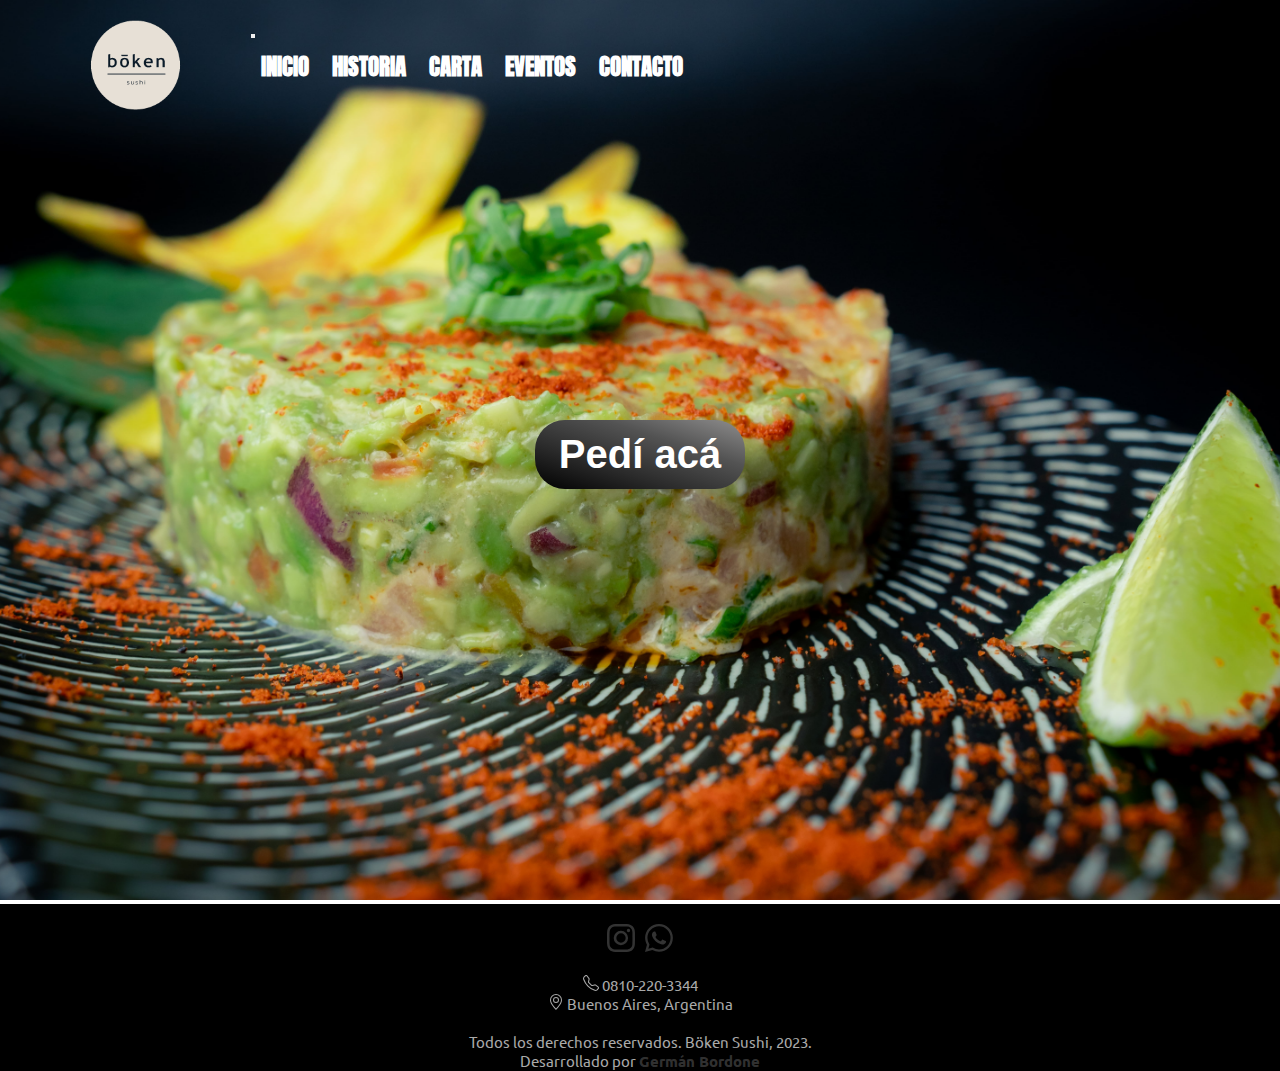
==== commit 04b4f4af: "form contacto, mixin y mediaQ" ====
--- a/index.html
+++ b/index.html
@@ -58,7 +58,7 @@
                         class="bi bi-instagram" viewBox="0 0 16 16">
                         <path
                             d="M8 0C5.829 0 5.556.01 4.703.048 3.85.088 3.269.222 2.76.42a3.917 3.917 0 0 0-1.417.923A3.927 3.927 0 0 0 .42 2.76C.222 3.268.087 3.85.048 4.7.01 5.555 0 5.827 0 8.001c0 2.172.01 2.444.048 3.297.04.852.174 1.433.372 1.942.205.526.478.972.923 1.417.444.445.89.719 1.416.923.51.198 1.09.333 1.942.372C5.555 15.99 5.827 16 8 16s2.444-.01 3.298-.048c.851-.04 1.434-.174 1.943-.372a3.916 3.916 0 0 0 1.416-.923c.445-.445.718-.891.923-1.417.197-.509.332-1.09.372-1.942C15.99 10.445 16 10.173 16 8s-.01-2.445-.048-3.299c-.04-.851-.175-1.433-.372-1.941a3.926 3.926 0 0 0-.923-1.417A3.911 3.911 0 0 0 13.24.42c-.51-.198-1.092-.333-1.943-.372C10.443.01 10.172 0 7.998 0h.003zm-.717 1.442h.718c2.136 0 2.389.007 3.232.046.78.035 1.204.166 1.486.275.373.145.64.319.92.599.28.28.453.546.598.92.11.281.24.705.275 1.485.039.843.047 1.096.047 3.231s-.008 2.389-.047 3.232c-.035.78-.166 1.203-.275 1.485a2.47 2.47 0 0 1-.599.919c-.28.28-.546.453-.92.598-.28.11-.704.24-1.485.276-.843.038-1.096.047-3.232.047s-2.39-.009-3.233-.047c-.78-.036-1.203-.166-1.485-.276a2.478 2.478 0 0 1-.92-.598 2.48 2.48 0 0 1-.6-.92c-.109-.281-.24-.705-.275-1.485-.038-.843-.046-1.096-.046-3.233 0-2.136.008-2.388.046-3.231.036-.78.166-1.204.276-1.486.145-.373.319-.64.599-.92.28-.28.546-.453.92-.598.282-.11.705-.24 1.485-.276.738-.034 1.024-.044 2.515-.045v.002zm4.988 1.328a.96.96 0 1 0 0 1.92.96.96 0 0 0 0-1.92zm-4.27 1.122a4.109 4.109 0 1 0 0 8.217 4.109 4.109 0 0 0 0-8.217zm0 1.441a2.667 2.667 0 1 1 0 5.334 2.667 2.667 0 0 1 0-5.334z" />
-                    </svg> </a>
+                    </svg> </a> &nbsp
                 <a href="https://wa.me/5491136051828" target="_blank"><svg xmlns="http://www.w3.org/2000/svg" width="28"
                         height="28" fill="currentColor" class="bi bi-whatsapp" viewBox="0 0 16 16">
                         <path
--- a/css/estilo.css
+++ b/css/estilo.css
@@ -107,6 +107,7 @@
   color: white;
 }
 
+/* MIXIN */
 /* ACÁ ESTILO Y GRID PARA ORDENAR LOS PÁRRAFOS HISTORIA. */
 .mainHistoria {
   text-align: center;
@@ -116,13 +117,13 @@
 
 /* CENTRANDO Y ESTILO PÁRRAFOS HISTORIA */
 .historia1 {
-  padding: 40px;
-  height: 100vh;
-  width: 50vw;
   grid-area: historia1;
   display: flex;
   flex-direction: column;
   justify-content: center;
+  padding: 40px;
+  height: 100vh;
+  width: 50vw;
 }
 .historia1 h2 {
   padding-bottom: 20px;
@@ -135,13 +136,13 @@
 }
 
 .historia2 {
-  padding: 40px;
   grid-area: historia2;
-  height: 100vh;
-  width: 50vw;
   display: flex;
   flex-direction: column;
   justify-content: center;
+  padding: 40px;
+  height: 100vh;
+  width: 50vw;
 }
 .historia2 h2 {
   padding-bottom: 20px;
@@ -154,13 +155,13 @@
 }
 
 .historia3 {
-  padding: 40px;
   grid-area: historia3;
-  height: 100vh;
-  width: 50vw;
   display: flex;
   flex-direction: column;
   justify-content: center;
+  padding: 40px;
+  height: 100vh;
+  width: 50vw;
 }
 .historia3 h2 {
   padding-bottom: 20px;
@@ -195,6 +196,41 @@
 .imagen3 img {
   width: 50vw;
   height: 100vh;
+}
+
+/* MIXIN */
+/* ESTILO A LOS TEXTOS */
+.mainEventos {
+  text-align: center;
+  padding: 40px;
+}
+.mainEventos h2 {
+  padding-bottom: 20px;
+  font-weight: 700;
+  text-transform: uppercase;
+}
+.mainEventos h3 {
+  padding-bottom: 20px;
+  font-weight: 700;
+  text-transform: uppercase;
+  font-size: 20px;
+}
+.mainEventos p {
+  padding-left: 40px;
+  padding-right: 40px;
+}
+
+.mainContacto {
+  text-align: center;
+  padding: 40px;
+}
+.mainContacto h2 {
+  font-weight: 700;
+  text-transform: uppercase;
+}
+.mainContacto p {
+  padding-left: 40px;
+  padding-right: 40px;
 }
 
 /* FOOTER */
@@ -210,6 +246,21 @@
   list-style-type: none;
 }
 
+/* AJUSTANDO EL FORM DE EVENTOS EN VISTA ESCRITORIO */
+@media (min-width: 768px) {
+  .containerForm {
+    display: flex;
+    flex-direction: column;
+    align-items: center;
+  }
+  .formEventos {
+    width: 60%;
+  }
+  .botonEventos {
+    width: 30%;
+  }
+}
+/* ACOMODANDO A VISTA TABLET */
 @media (max-width: 768px) {
   /* ACOMODANDO MENÚ HAMBURGUESA HACIA LA IZQUIERDA CON FLEX */
   header {
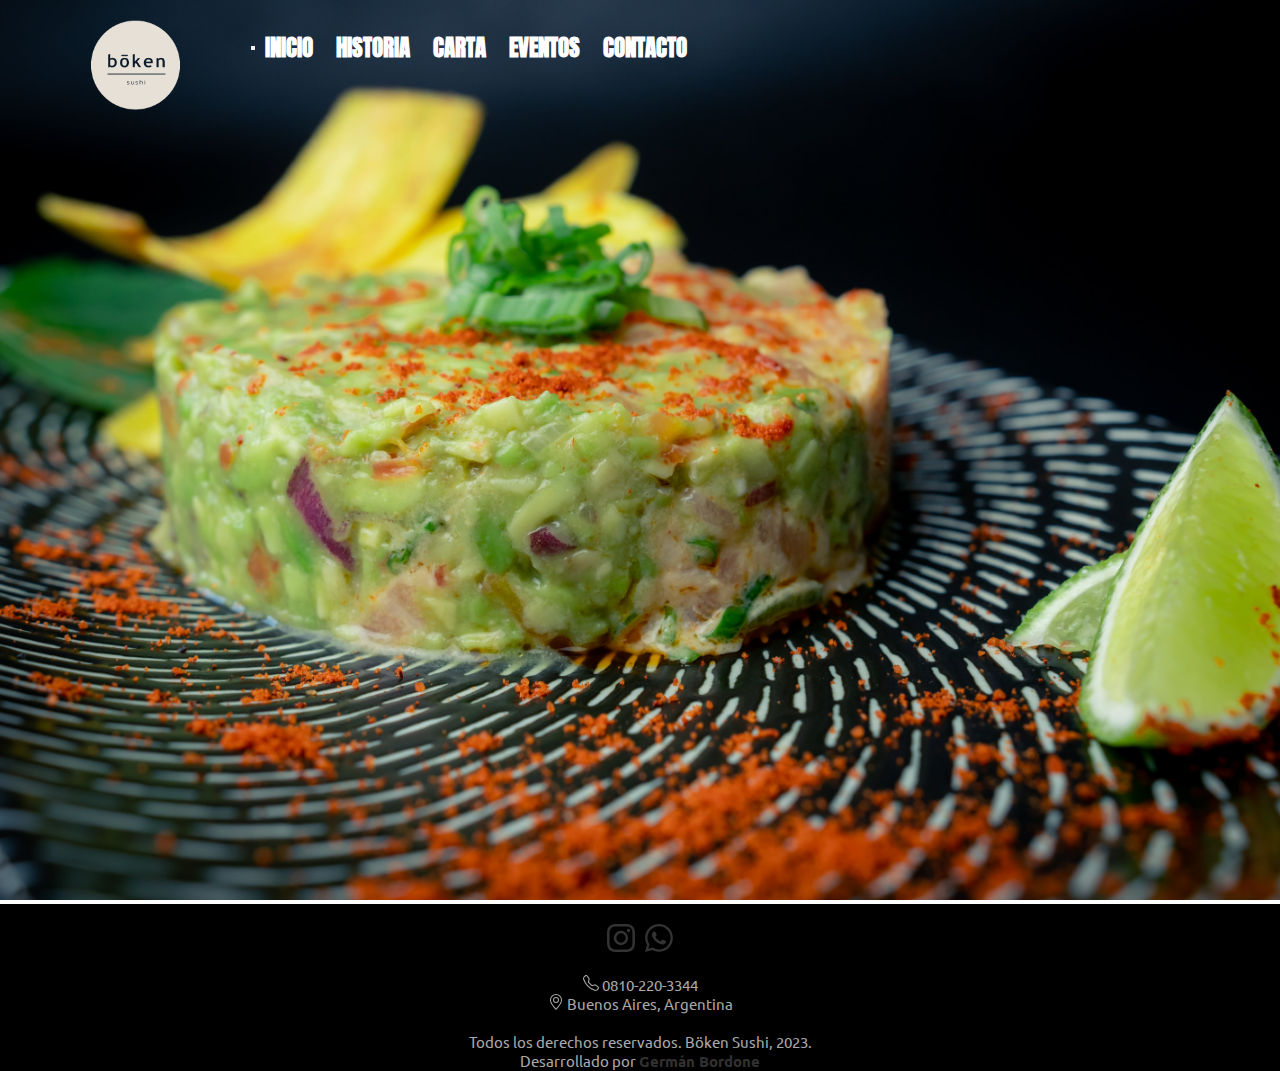
==== commit 9f59fd90: "modificando html carta" ====
--- a/index.html
+++ b/index.html
@@ -33,7 +33,7 @@
                         <ul class="navbar-nav me-auto">
                             <li class="nav-item"><a class="nav-link active" href="index.html">INICIO</a></li>
                             <li class="nav-item"><a class="nav-link" href="html/historia.html">HISTORIA</a></li>
-                            <li class="nav-item"><a class="nav-link" href="html/carta.pdf" target="_blank">CARTA</a>
+                            <li class="nav-item"><a class="nav-link" href="html/carta.html">CARTA</a>
                             </li>
                             <li class="nav-item"><a class="nav-link" href="html/eventos.html">EVENTOS</a></li>
                             <li class="nav-item"><a class="nav-link" href="html/contacto.html">CONTACTO</a></li>
@@ -42,11 +42,6 @@
                 </div>
             </nav>
         </header>
-
-        <!-- MAIN: FOTO DE FONDO Y ALGÚN BOTÓN PARA PEDIR -->
-        <section class="mainIndex">
-            <button class="boton"><a href="https://bokensushi.masdelivery.com/" target="_blank">Pedí acá</a></button>
-        </section>
     </div>
 
     <!-- FOOTER: REDES Y DERECHOS -->
--- a/css/estilo.css
+++ b/css/estilo.css
@@ -12,6 +12,8 @@
   background-color: black;
   position: relative;
   min-height: 100vh;
+  width: 100vw;
+  overflow-x: hidden;
   font-family: "Ubuntu", sans-serif;
   font-size: 15px;
   color: darkgray;
@@ -37,7 +39,7 @@
   color: rgba(128, 128, 128, 0.397);
 }
 
-/* SEPARANDO UN POCO EL HEADER DEL CONTENIDO PRINCIPAL Y ACOMODANDO LOGO Y NAV CON FLEX */
+/* MIXIN */ /* SEPARANDO UN POCO EL HEADER DEL CONTENIDO PRINCIPAL Y ACOMODANDO LOGO Y NAV CON FLEX */
 header {
   background-color: transparent;
   padding: 20px;
@@ -58,6 +60,13 @@
   margin: 0;
   /* ESTILO A LOS LINKS DEL NAV */
   /* ITEMS DE LA LISTA DE LINKS DEL NAV */
+}
+nav .container-fluid {
+  display: flex !important;
+  flex-wrap: inherit !important;
+  align-items: center !important;
+  justify-content: flex-end !important;
+  text-align: end;
 }
 nav a {
   font-size: 23px !important;
@@ -85,13 +94,122 @@
   background-size: cover;
 }
 
+/* ACÁ ESTILO Y GRID PARA ORDENAR LOS PÁRRAFOS HISTORIA. */
+.mainHistoria {
+  text-align: center;
+  display: grid;
+  grid-template-areas: "historia1 imagen1" "imagen2 historia2" "historia3 imagen3";
+}
+
+/* CENTRANDO Y ESTILO PÁRRAFOS HISTORIA */
+.historia1 {
+  grid-area: historia1;
+  display: flex;
+  flex-direction: column;
+  justify-content: center;
+  padding: 40px;
+  height: 100vh;
+  width: 50vw;
+}
+.historia1 h2 {
+  padding-bottom: 20px;
+  font-weight: 700;
+  text-transform: uppercase;
+}
+.historia1 p {
+  padding-left: 40px;
+  padding-right: 40px;
+}
+
+.historia2 {
+  grid-area: historia2;
+  display: flex;
+  flex-direction: column;
+  justify-content: center;
+  padding: 40px;
+  height: 100vh;
+  width: 50vw;
+}
+.historia2 h2 {
+  padding-bottom: 20px;
+  font-weight: 700;
+  text-transform: uppercase;
+}
+.historia2 p {
+  padding-left: 40px;
+  padding-right: 40px;
+}
+
+.historia3 {
+  grid-area: historia3;
+  display: flex;
+  flex-direction: column;
+  justify-content: center;
+  padding: 40px;
+  height: 100vh;
+  width: 50vw;
+}
+.historia3 h2 {
+  padding-bottom: 20px;
+  font-weight: 700;
+  text-transform: uppercase;
+}
+.historia3 p {
+  padding-left: 40px;
+  padding-right: 40px;
+}
+
+/* AJUSTANDO IMÁGENES */
+.imagen1 {
+  grid-area: imagen1;
+}
+.imagen1 img {
+  width: 50vw;
+  height: 100vh;
+}
+
+.imagen2 {
+  grid-area: imagen2;
+}
+.imagen2 img {
+  width: 50vw;
+  height: 100vh;
+}
+
+.imagen3 {
+  grid-area: imagen3;
+}
+.imagen3 img {
+  width: 50vw;
+  height: 100vh;
+}
+
+.mainCarta {
+  display: flex;
+  flex-direction: column;
+  justify-content: center;
+  text-align: center;
+  padding: 20px;
+  margin: 20px;
+}
+
+.pedidos {
+  margin: 20px;
+  padding: 20px;
+}
+
+.carta {
+  margin: 20px;
+  padding: 20px;
+}
+
 /* ESTILO AL BOTÓN DEL MAIN + TRANSFORMACIÓN Y TRANSICIÓN */
 .boton {
   color: darkgray;
   padding: 12px 24px;
-  font-size: 40px;
-  font-weight: 700;
-  background-image: linear-gradient(to top right, black, #2B2B2B, #535353, #8F8E8E);
+  font-size: 30px;
+  font-weight: 700;
+  background-image: linear-gradient(to top right, #fc00ff, #00dbde);
   border: 0;
   border-radius: 30px;
   transition: all cubic-bezier(0.215, 0.61, 0.355, 1) 0.4s;
@@ -107,98 +225,6 @@
   color: white;
 }
 
-/* MIXIN */
-/* ACÁ ESTILO Y GRID PARA ORDENAR LOS PÁRRAFOS HISTORIA. */
-.mainHistoria {
-  text-align: center;
-  display: grid;
-  grid-template-areas: "historia1 imagen1" "imagen2 historia2" "historia3 imagen3";
-}
-
-/* CENTRANDO Y ESTILO PÁRRAFOS HISTORIA */
-.historia1 {
-  grid-area: historia1;
-  display: flex;
-  flex-direction: column;
-  justify-content: center;
-  padding: 40px;
-  height: 100vh;
-  width: 50vw;
-}
-.historia1 h2 {
-  padding-bottom: 20px;
-  font-weight: 700;
-  text-transform: uppercase;
-}
-.historia1 p {
-  padding-left: 40px;
-  padding-right: 40px;
-}
-
-.historia2 {
-  grid-area: historia2;
-  display: flex;
-  flex-direction: column;
-  justify-content: center;
-  padding: 40px;
-  height: 100vh;
-  width: 50vw;
-}
-.historia2 h2 {
-  padding-bottom: 20px;
-  font-weight: 700;
-  text-transform: uppercase;
-}
-.historia2 p {
-  padding-left: 40px;
-  padding-right: 40px;
-}
-
-.historia3 {
-  grid-area: historia3;
-  display: flex;
-  flex-direction: column;
-  justify-content: center;
-  padding: 40px;
-  height: 100vh;
-  width: 50vw;
-}
-.historia3 h2 {
-  padding-bottom: 20px;
-  font-weight: 700;
-  text-transform: uppercase;
-}
-.historia3 p {
-  padding-left: 40px;
-  padding-right: 40px;
-}
-
-/* AJUSTANDO IMÁGENES */
-.imagen1 {
-  grid-area: imagen1;
-}
-.imagen1 img {
-  width: 50vw;
-  height: 100vh;
-}
-
-.imagen2 {
-  grid-area: imagen2;
-}
-.imagen2 img {
-  width: 50vw;
-  height: 100vh;
-}
-
-.imagen3 {
-  grid-area: imagen3;
-}
-.imagen3 img {
-  width: 50vw;
-  height: 100vh;
-}
-
-/* MIXIN */
 /* ESTILO A LOS TEXTOS */
 .mainEventos {
   text-align: center;
